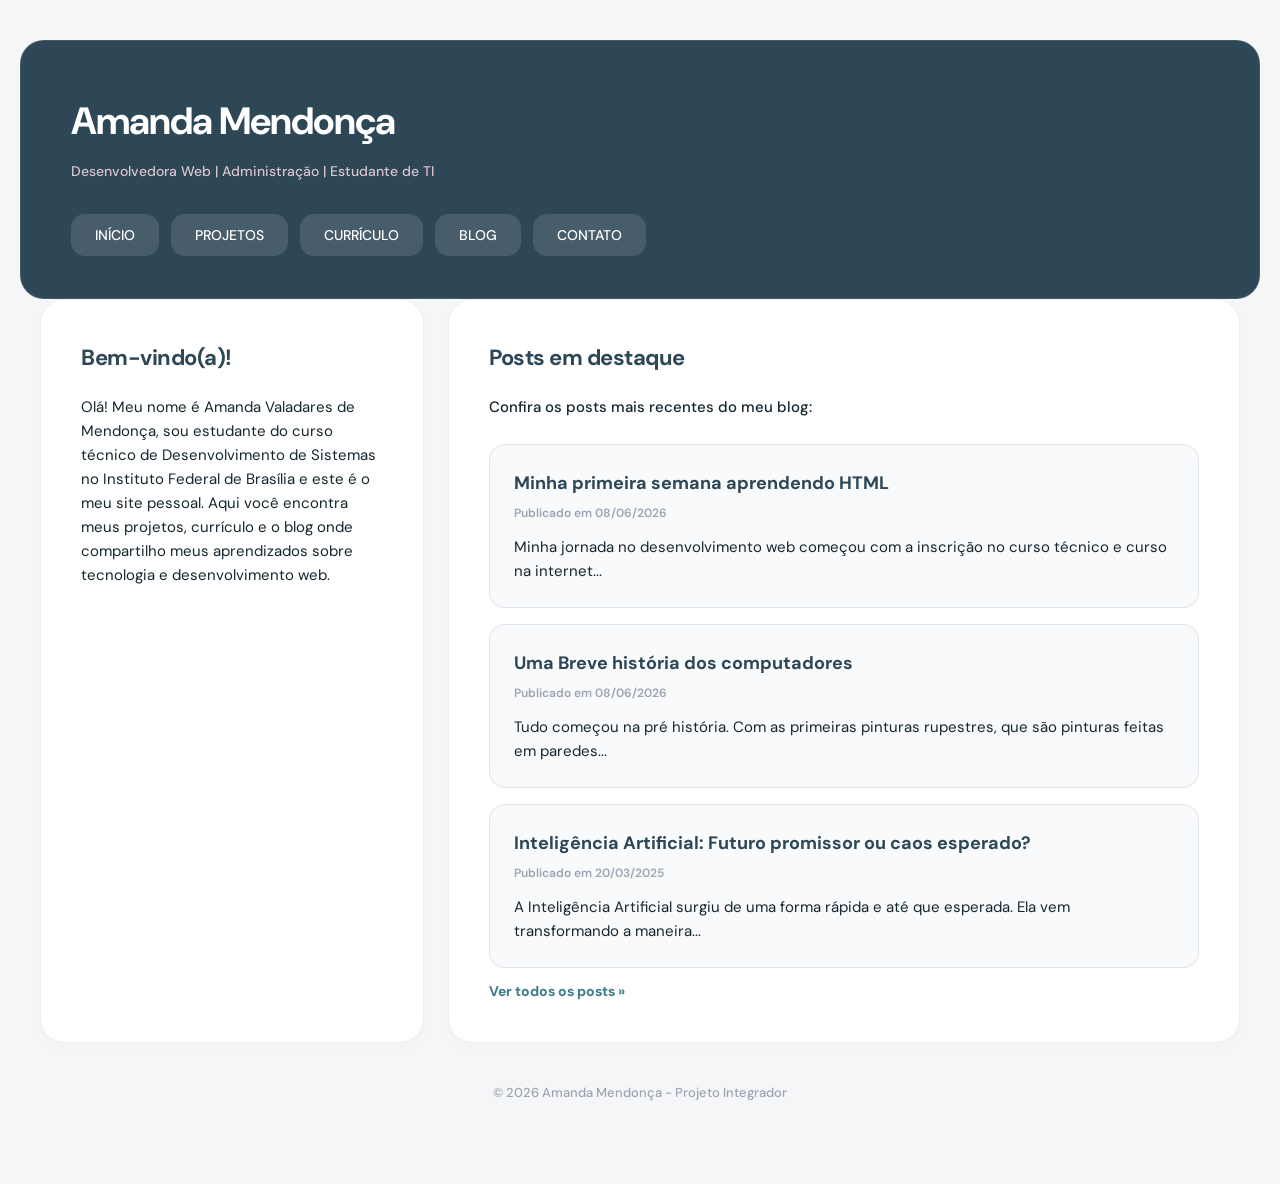
==== index.html @ f8b14aba "Initial commit" ====
<!DOCTYPE html>
<html lang="pt-BR">
<head>
    <meta charset="UTF-8">
    <meta name="viewport" content="width=device-width, initial-scale=1.0">
    <title>Amanda Mendonça</title>
    <link rel="stylesheet" href="assets/css/estilo.css">
</head>
<body>

    <header>
        <h1>Amanda Mendonça</h1>
        <p>Desenvolvedora Web | Administração | Estudante de TI</p>
        <nav>
            <ul>
                <li><a href="index.html">INÍCIO</a></li>
                <li><a href="blog.html">PROJETOS</a></li>
                <li><a href="curriculo.html">CURRÍCULO</a></li>
                <li><a href="blog.html">BLOG</a></li>
                <li><a href="contato.html">CONTATO</a></li>
            </ul>
        </nav>
    </header>

    <main>
        <div class="bloco-branco">
            <h2>Bem-vindo(a)!</h2>
            <p>
                Olá! Meu nome é Amanda Valadares de Mendonça, sou estudante do curso técnico de Desenvolvimento de
                Sistemas no Instituto Federal de Brasília e este é o meu site pessoal. Aqui você encontra meus projetos, 
                currículo e o blog onde compartilho meus aprendizados sobre tecnologia e desenvolvimento web.
            </p>
        </div>

        <div class="bloco-branco">
            <h2>Posts em destaque</h2>
            <p class="subtitulo-posts">Confira os posts mais recentes do meu blog:</p>
            
            <article class="post-destaque">
                <h3>Minha primeira semana aprendendo HTML</h3>
                <span class="data-destaque">Publicado em 08/06/2026</span>
                <p>Minha jornada no desenvolvimento web começou com a inscrição no curso técnico e curso na internet...</p>
            </article>

            <article class="post-destaque">
                <h3>Uma Breve história dos computadores</h3>
                <span class="data-destaque">Publicado em 08/06/2026</span>
                <p>Tudo começou na pré história. Com as primeiras pinturas rupestres, que são pinturas feitas em paredes...</p>
            </article>

            <article class="post-destaque">
                <h3>Inteligência Artificial: Futuro promissor ou caos esperado?</h3>
                <span class="data-destaque">Publicado em 20/03/2025</span>
                <p>A Inteligência Artificial surgiu de uma forma rápida e até que esperada. Ela vem transformando a maneira...</p>
            </article>

            <a href="blog.html" class="link-ver-todos">Ver todos os posts &raquo;</a>
        </div>
    </main>

    <footer>
        <p>&copy; 2026 Amanda Mendonça - Projeto Integrador</p>
    </footer>

</body>
</html>
---- assets/css/estilo.css ----
@import url('https://fonts.googleapis.com/css2?family=DM+Sans:wght@400;500;700&display=swap');

:root {
    --thistle: #dbc2cf;
    --lavender-grey: #9fa2b2;
    --cerulean: #3c7a89;
    --charcoal-blue: #2e4756;
    --jet-black: #16262e;
    --bg-main: #f4f6f8; 
}

* {
    margin: 0;
    padding: 0;
    box-sizing: border-box;
}

body {
    font-family: 'DM Sans', sans-serif;
    background-color: var(--bg-main);
    color: var(--jet-black);
    padding: 40px 20px;
    line-height: 1.6;
}


main {
    max-width: 1200px;
    margin: 0 auto;
    display: grid;
    grid-template-columns: repeat(3, 1fr);
    gap: 24px;
}


.layout-secoes {
    grid-column: span 2;
    display: grid;
    grid-template-columns: repeat(2, 1fr);
    gap: 24px;
}


header {
    grid-column: span 3;
    background-color: var(--charcoal-blue);
    color: #ffffff;
    padding: 50px;
    border-radius: 24px;
    display: flex;
    flex-direction: column;
    justify-content: space-between;
    align-items: flex-start;
    position: relative;
    overflow: hidden;
    border: 1px solid rgba(255, 255, 255, 0.1);
}

header h1 {
    font-size: 38px;
    font-weight: 700;
    letter-spacing: -1px;
    margin-bottom: 8px;
    color: #ffffff;
}

header p {
    font-size: 14px;
    color: var(--thistle);
    font-weight: 500;
    margin-bottom: 40px;
}


nav {
    width: 100%;
}

nav ul {
    list-style: none;
    display: flex;
    gap: 12px;
    flex-wrap: wrap;
}

nav ul li a {
    color: #ffffff;
    text-decoration: none;
    font-size: 14px;
    font-weight: 500;
    padding: 12px 24px;
    background-color: rgba(255, 255, 255, 0.12);
    border-radius: 14px;
    transition: all 0.25s ease;
}

nav ul li a:hover {
    background-color: var(--cerulean);
    color: #ffffff;
}


.bloco-branco, section {
    background-color: #ffffff;
    padding: 40px;
    border-radius: 24px;
    border: 1px solid rgba(46, 71, 86, 0.08);
    box-shadow: 0 4px 20px rgba(22, 38, 46, 0.02);
    display: flex;
    flex-direction: column;
    justify-content: flex-start;
}


main > .bloco-branco:nth-child(1) {
    grid-column: span 1;
}

main > .bloco-branco:nth-child(2) {
    grid-column: span 2;
}

section {
    grid-column: span 3;
}


section:has(.caixa-grid) {
    grid-column: span 3;
}

.bloco-branco h2, section h2 {
    font-size: 22px;
    font-weight: 700;
    color: var(--charcoal-blue);
    margin-bottom: 20px;
    letter-spacing: -0.5px;
}

.bloco-branco p, section p {
    font-size: 15px;
    color: var(--jet-black);
}

.subtitulo-posts {
    margin-bottom: 25px;
    color: var(--cerulean);
    font-weight: 500;
    font-size: 14px;
}


.post-destaque, .item-blog, .caixa-grid article, .bloco-redes, form {
    background-color: #f8fafc;
    padding: 24px;
    border-radius: 16px;
    border: 1px solid rgba(159, 162, 178, 0.25);
    margin-bottom: 16px;
}

.post-destaque:last-of-type, .item-blog:last-of-type {
    margin-bottom: 0;
}

.post-destaque h3, .caixa-grid article h3 {
    font-size: 18px;
    color: var(--charcoal-blue);
    margin-bottom: 6px;
}

.data-destaque, .item-blog time {
    font-size: 12px;
    color: var(--lavender-grey);
    font-weight: 600;
    display: block;
    margin-bottom: 12px;
}

.link-ver-todos, .item-blog a {
    color: var(--cerulean);
    text-decoration: none;
    font-weight: 700;
    font-size: 14px;
    display: inline-block;
    margin-top: 12px;
    transition: color 0.2s ease;
}

.link-ver-todos:hover, .item-blog a:hover {
    color: var(--charcoal-blue);
}


.caixa-grid {
    display: grid;
    grid-template-columns: repeat(auto-fit, minmax(280px, 1fr));
    gap: 20px;
}

.caixa-grid article {
    margin-bottom: 0;
    border-top: 4px solid var(--cerulean);
}

/* CONTATO */
.colunas-contato {
    display: grid;
    grid-template-columns: 1fr 1.5fr;
    gap: 24px;
    width: 100%;
}

.bloco-redes, form {
    margin-bottom: 0;
    width: 100%;
}

form div {
    margin-bottom: 16px;
}

form label {
    display: block;
    margin-bottom: 6px;
    font-weight: 600;
    font-size: 13px;
    color: var(--charcoal-blue);
}

form input {
    width: 100%;
    padding: 12px;
    border: 1px solid var(--lavender-grey);
    border-radius: 10px;
    background-color: #ffffff;
    font-family: inherit;
    color: var(--jet-black);
    transition: border-color 0.2s ease;
}

form input:focus {
    outline: none;
    border-color: var(--cerulean);
}

button {
    background-color: var(--charcoal-blue);
    color: #ffffff;
    font-weight: 600;
    border: none;
    padding: 14px;
    width: 100%;
    border-radius: 10px;
    cursor: pointer;
    font-family: inherit;
    transition: background-color 0.2s ease;
}

button:hover {
    background-color: var(--cerulean);
}


table {
    width: 100%;
    border-collapse: separate;
    border-spacing: 0;
    margin-top: 16px;
    border-radius: 12px;
    overflow: hidden;
    border: 1px solid rgba(159, 162, 178, 0.3);
}

table th {
    background-color: var(--charcoal-blue);
    color: #ffffff;
    padding: 14px;
    font-weight: 600;
}

table td {
    padding: 14px;
    border-bottom: 1px solid rgba(159, 162, 178, 0.2);
    background-color: #f8fafc;
    color: var(--jet-black);
}

table tr:last-child td {
    border-bottom: none;
}


footer {
    grid-column: span 3;
    text-align: center;
    padding: 40px 0;
    font-size: 13px;
    color: var(--lavender-grey);
    font-weight: 500;
}


@media (max-width: 900px) {
    main {
        grid-template-columns: 1fr;
    }
    .layout-secoes {
        grid-column: span 1;
        grid-template-columns: 1fr;
    }
    main > .bloco-branco:nth-child(1),
    main > .bloco-branco:nth-child(2),
    section {
        grid-column: span 1;
    }
    .colunas-contato {
        grid-template-columns: 1fr;
    }
}
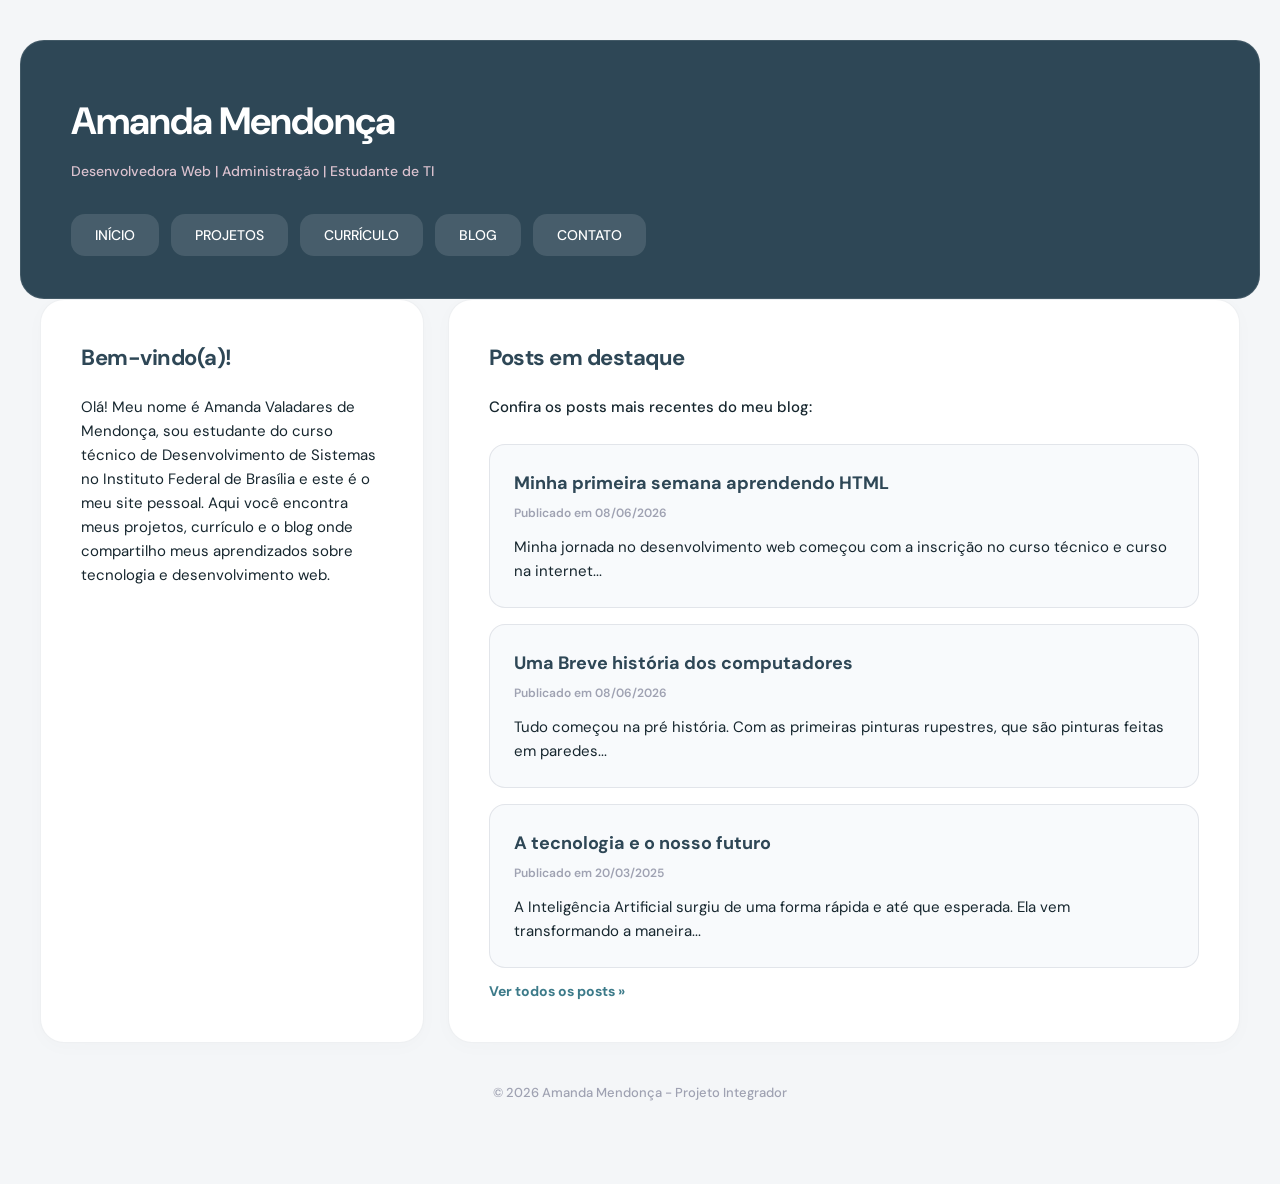
==== commit e47c118b: "separei o html de projetos e do blog" ====
--- a/index.html
+++ b/index.html
@@ -49,7 +49,7 @@
             </article>
 
             <article class="post-destaque">
-                <h3>Inteligência Artificial: Futuro promissor ou caos esperado?</h3>
+                <h3>A tecnologia e o nosso futuro</h3>
                 <span class="data-destaque">Publicado em 20/03/2025</span>
                 <p>A Inteligência Artificial surgiu de uma forma rápida e até que esperada. Ela vem transformando a maneira...</p>
             </article>
--- a/assets/css/estilo.css
+++ b/assets/css/estilo.css
@@ -316,4 +316,39 @@
     .colunas-contato {
         grid-template-columns: 1fr;
     }
+}
+.layout-secoes h3, 
+.layout-secoes h4 {
+    margin-top: 30px;
+    margin-bottom: 12px;
+}
+
+.layout-secoes h3 {
+    margin-top: 40px;
+    border-bottom: 1px solid #ddd;
+    padding-bottom: 5px;
+}
+.cabecalho-curriculo {
+    display: flex;
+    justify-content: space-between;
+    align-items: flex-start;
+    gap: 30px;
+    margin-bottom: 20px;
+}
+
+.texto-resumo {
+    flex: 1;
+}
+
+.texto-resumo h3 {
+    margin-top: 0;
+}
+
+.foto-curriculo {
+    width: 120px;
+    height: 160px;
+    object-fit: cover;
+    border-radius: 4px;
+    border: 1px solid #ccc;
+    flex-shrink: 0;
 }
